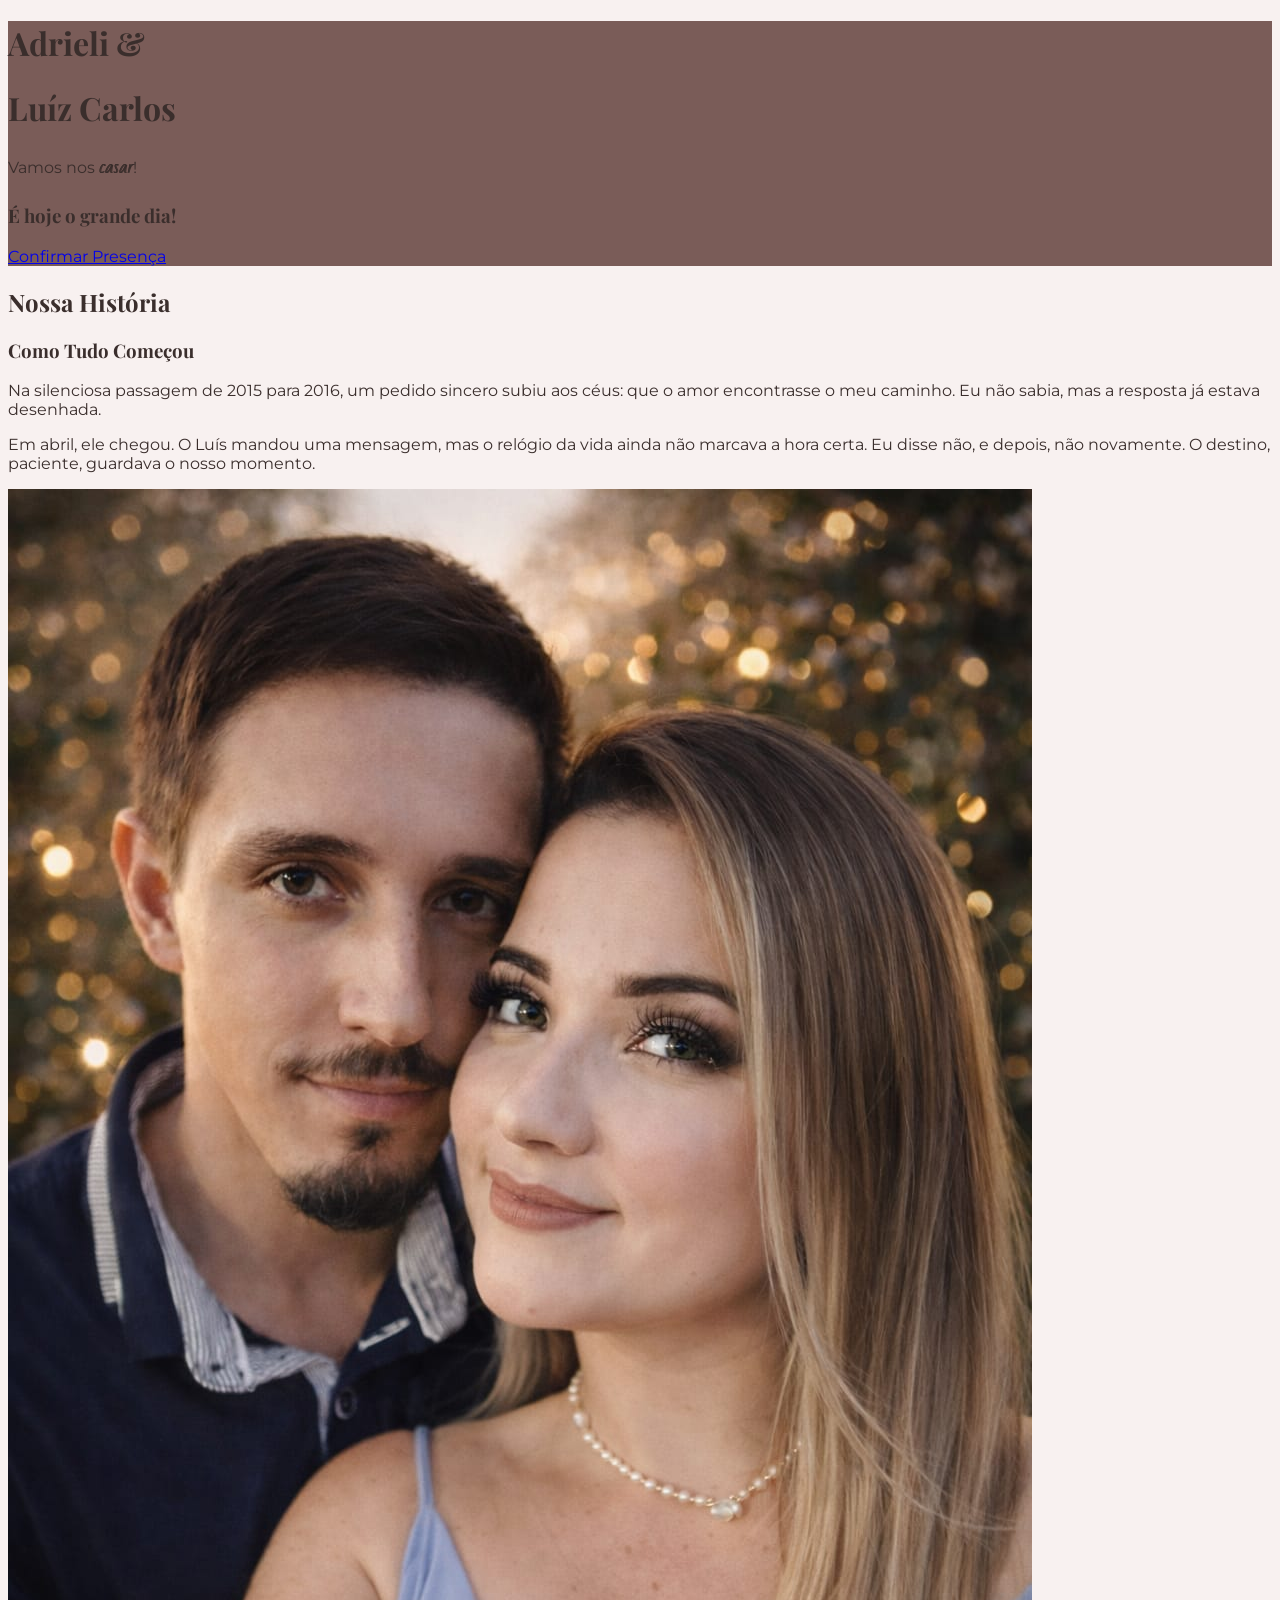
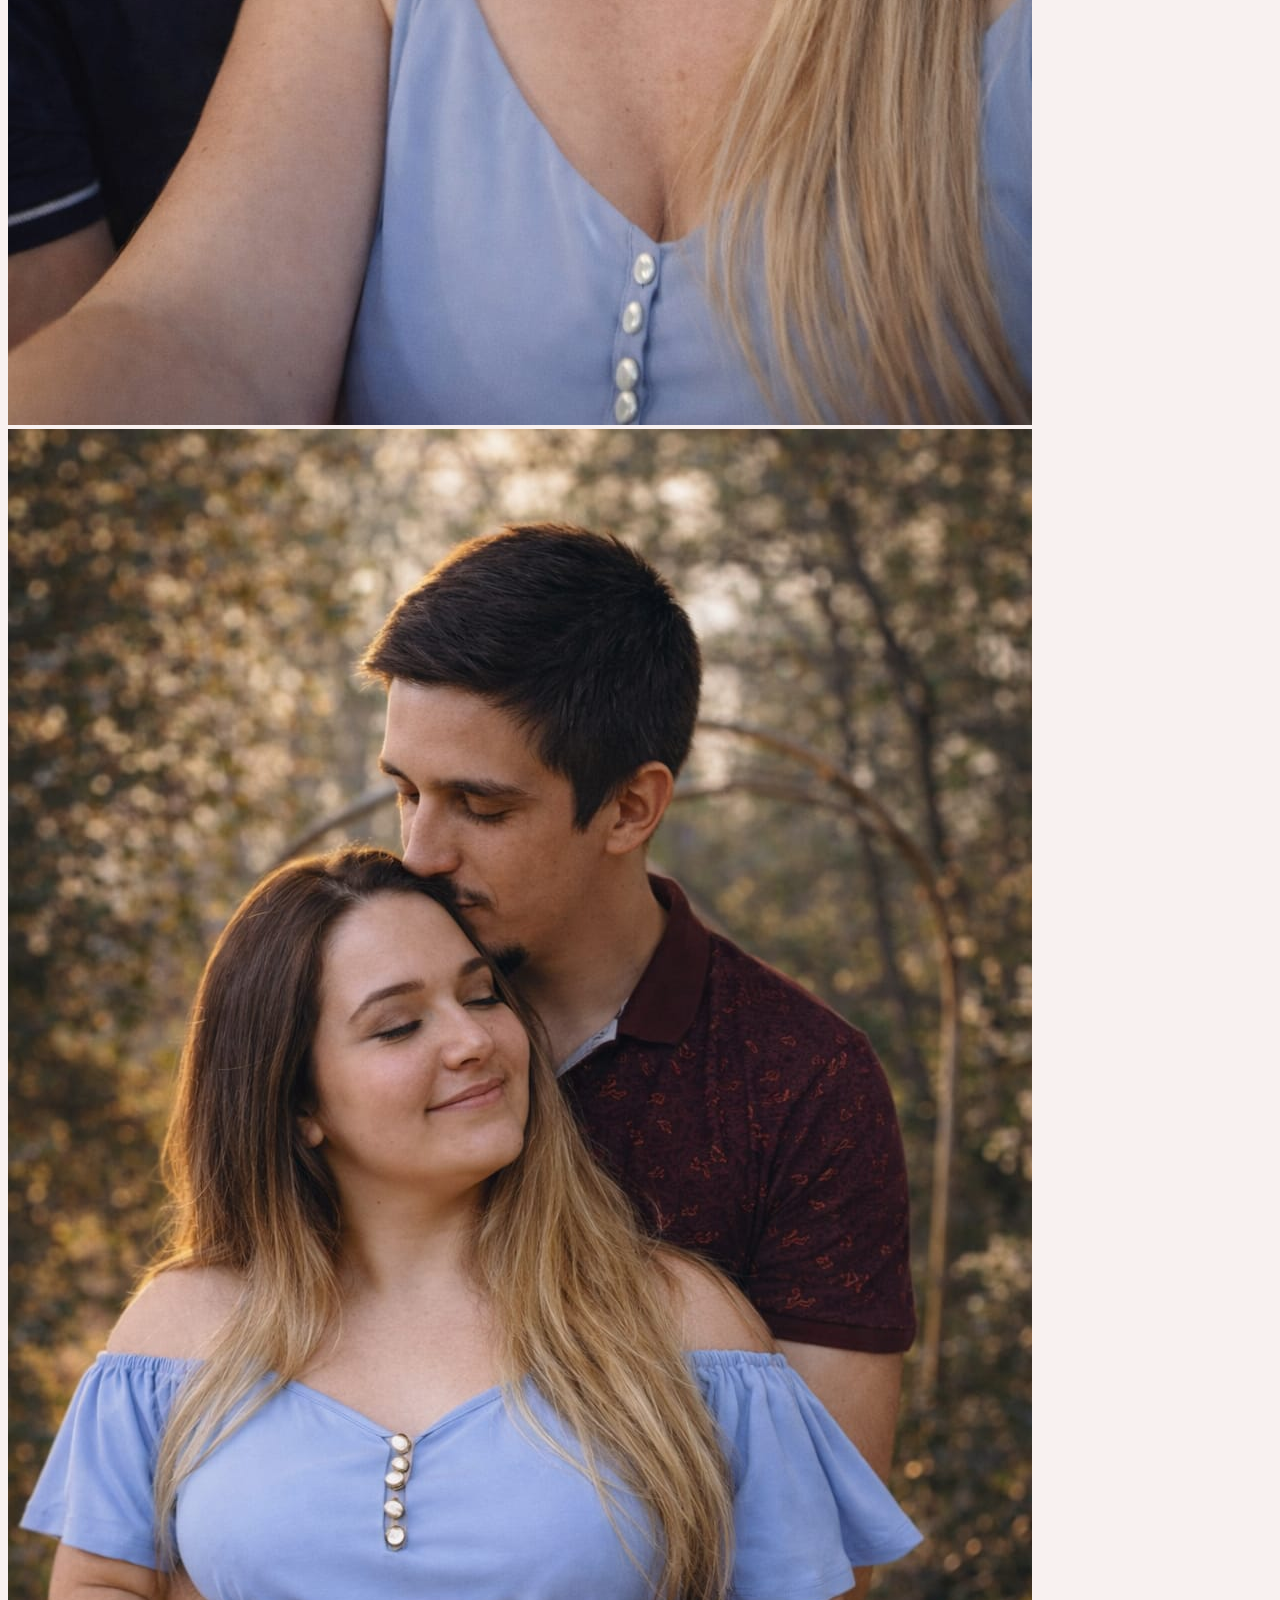
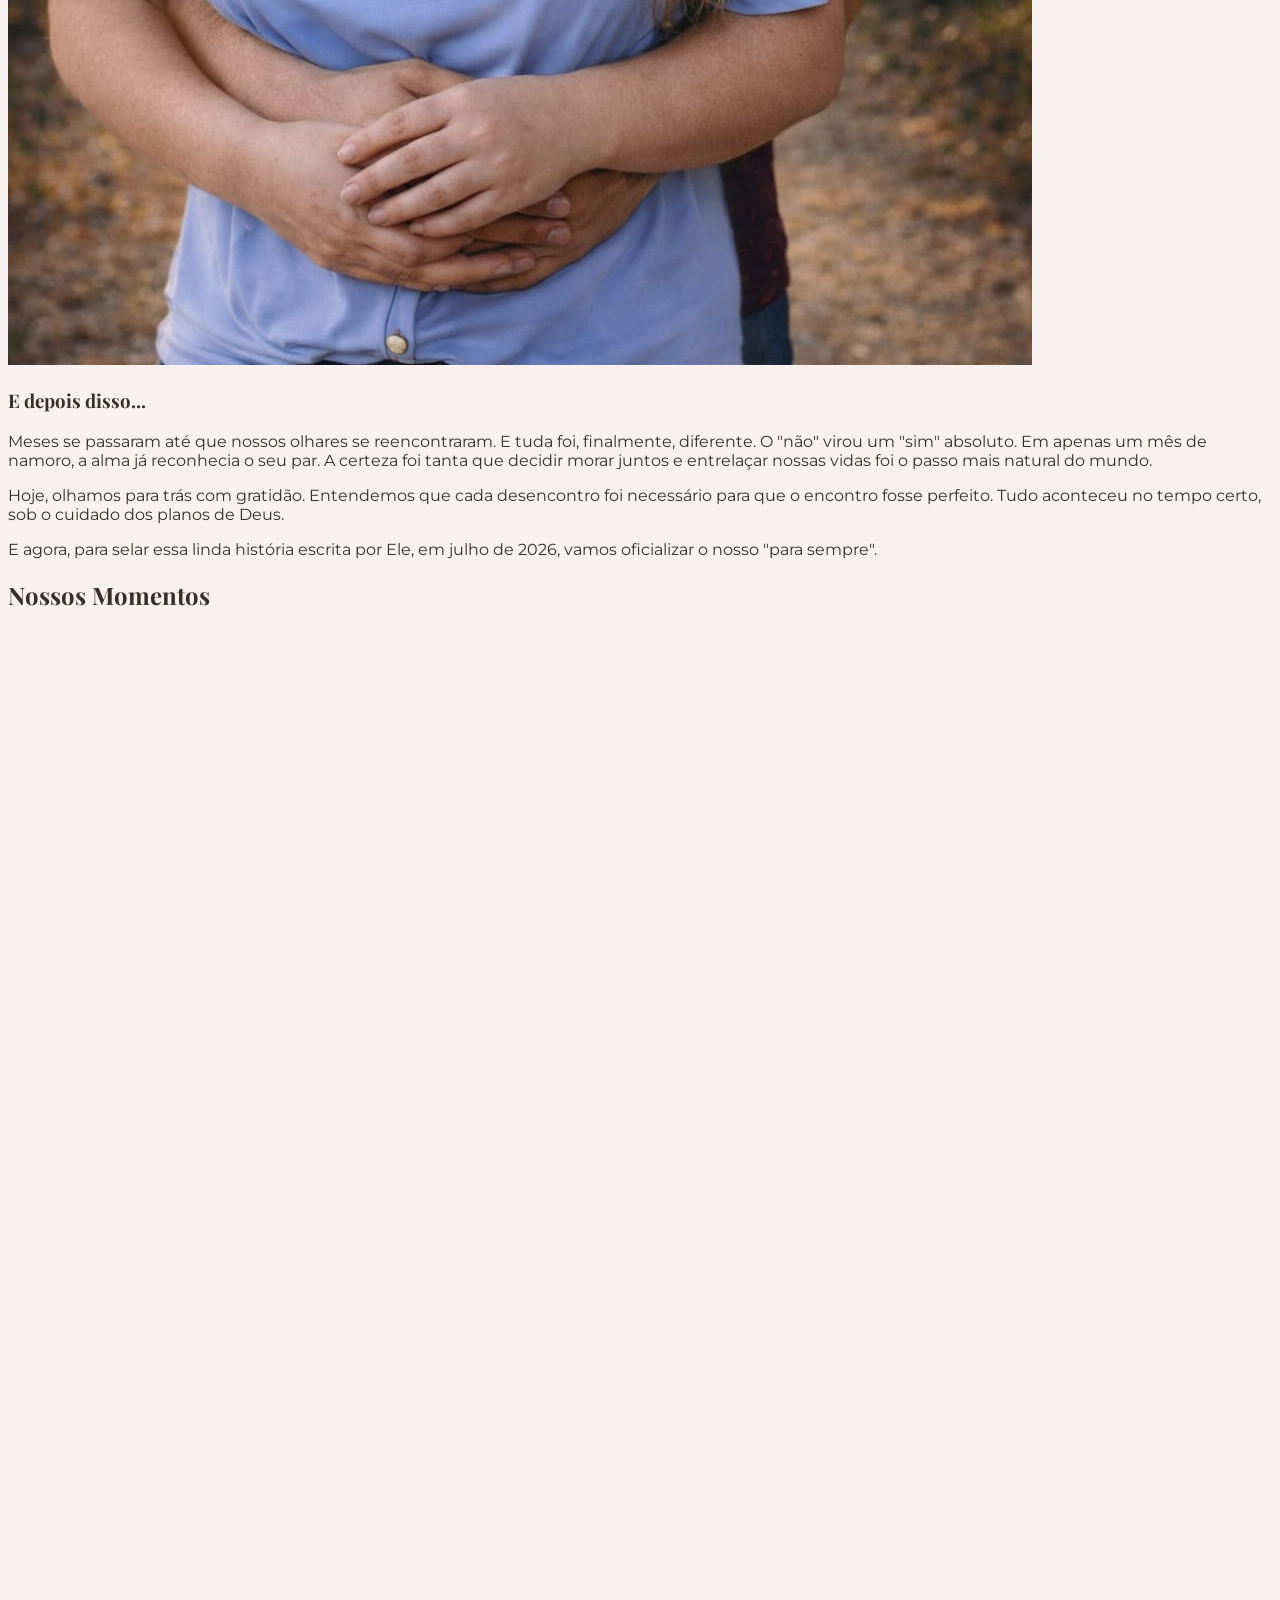
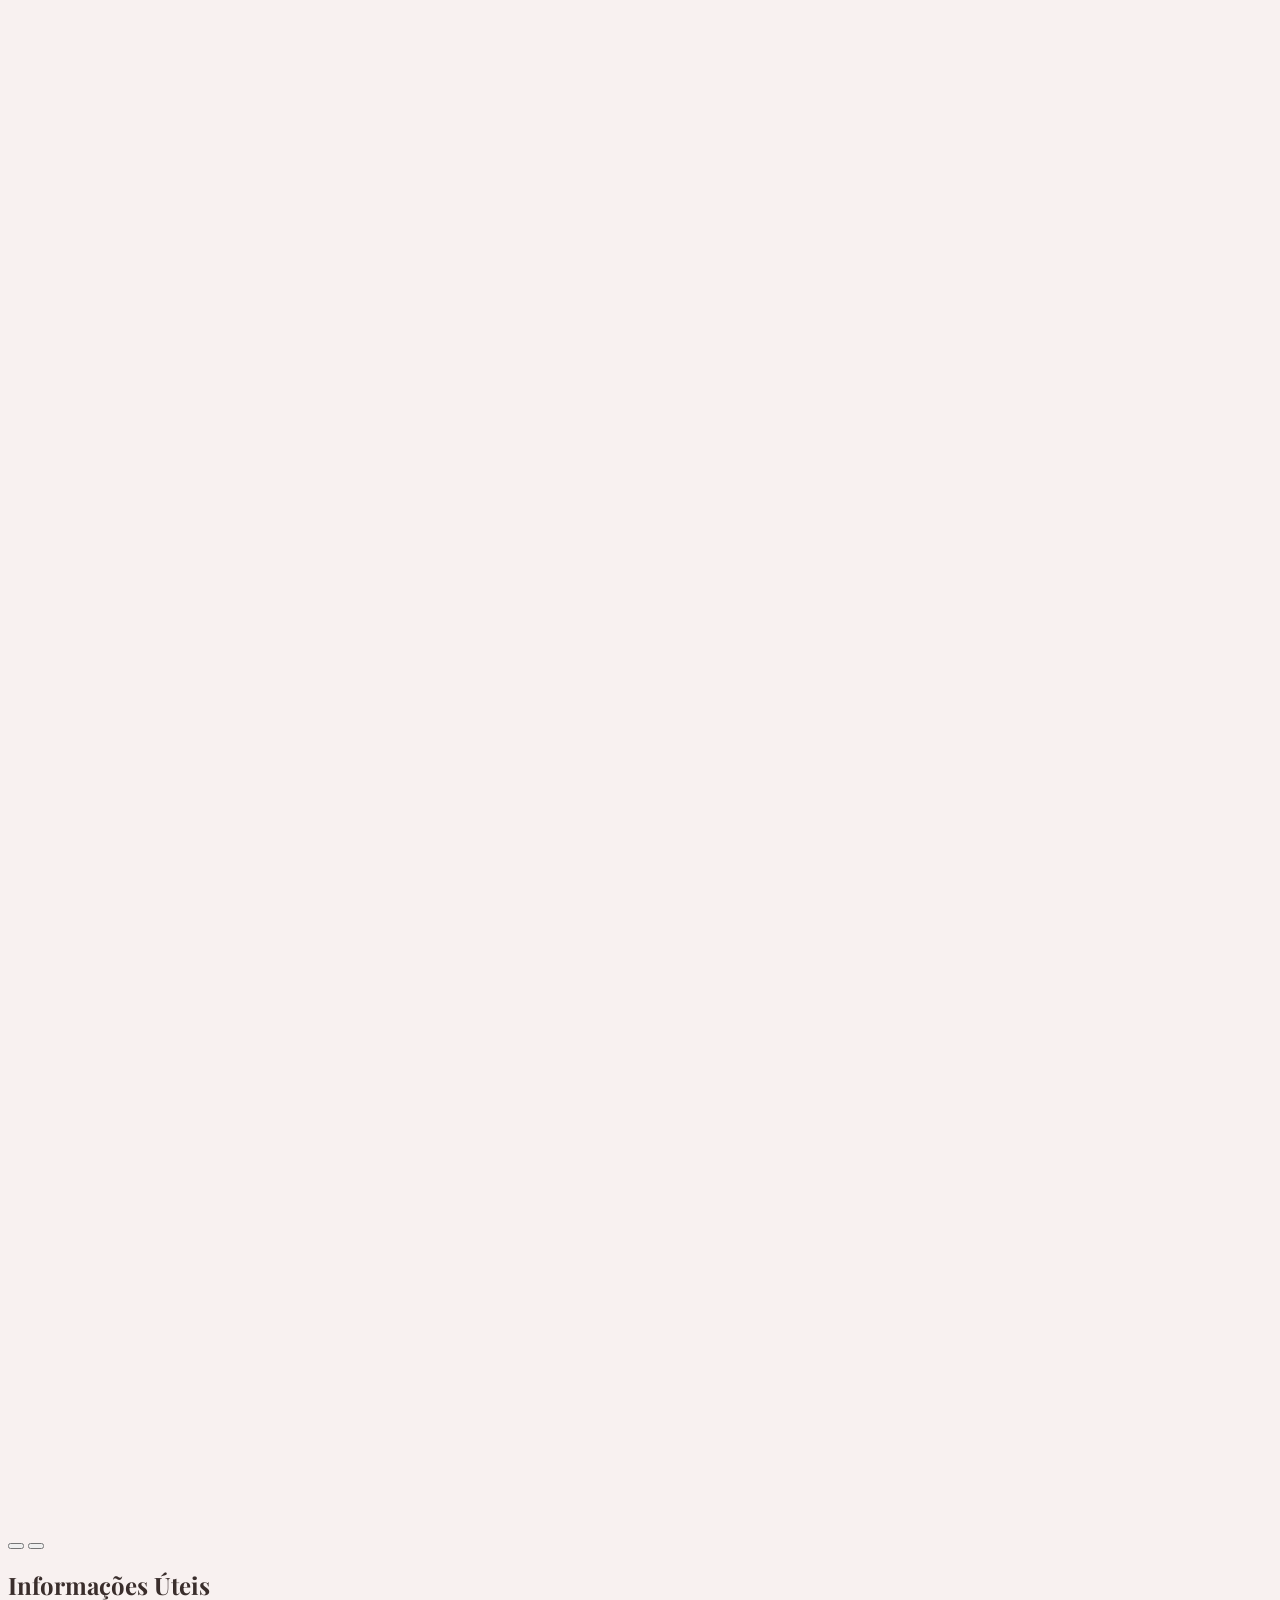
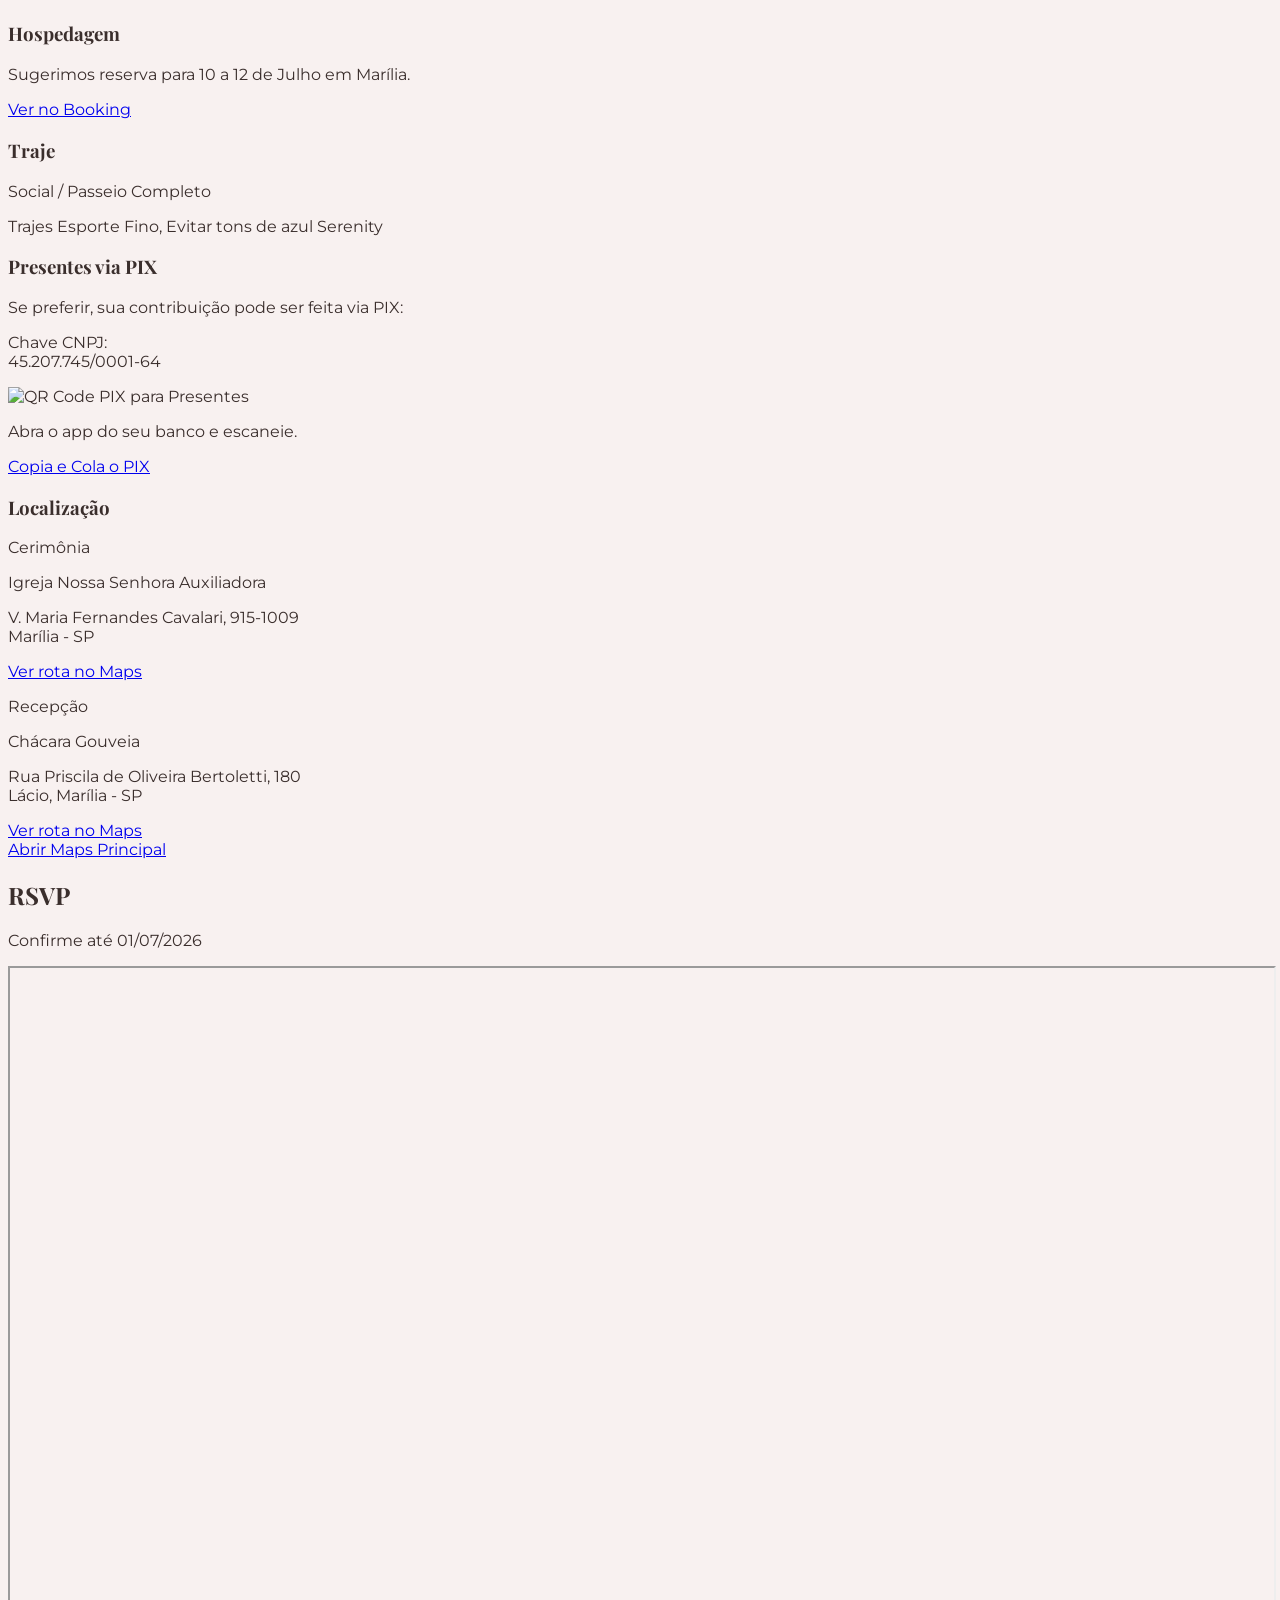
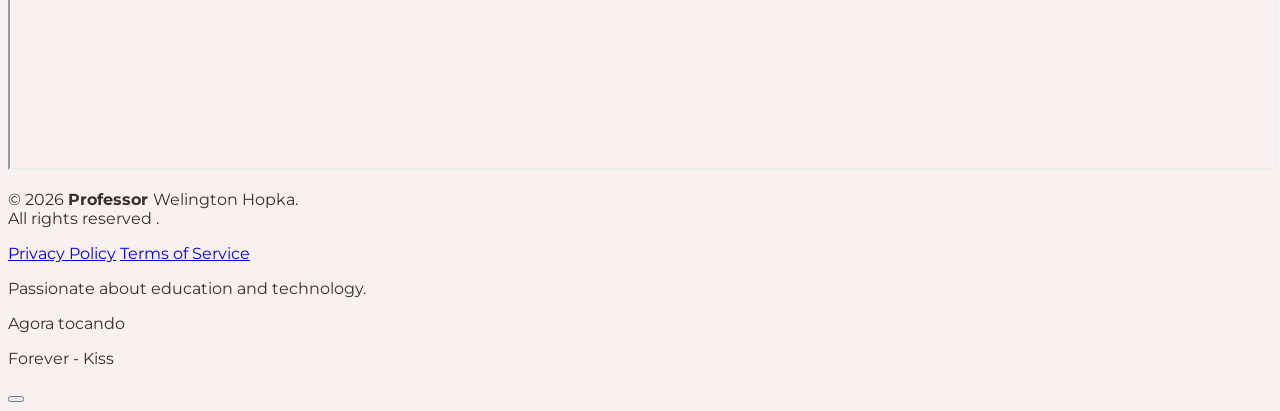
==== index.html @ a35778a1 "Upload completo: Adicionando estrutura de pastas, imagens e index" ====
<!DOCTYPE html>
<html lang="pt-BR" class="scroll-smooth">
<head>
    <meta charset="UTF-8">
    <meta name="viewport" content="width=device-width, initial-scale=1.0">
    <title>Adrieli & Luiz Carlos - Nosso Casamento</title>
    
    <script src="https://cdn.tailwindcss.com"></script>
    <script src="https://cdn.jsdelivr.net/npm/feather-icons/dist/feather.min.js"></script>
    <script src="https://cdnjs.cloudflare.com/ajax/libs/three.js/r134/three.min.js"></script>
    <script src="https://cdn.jsdelivr.net/npm/vanta@latest/dist/vanta.globe.min.js"></script>
    
    <link href="https://fonts.googleapis.com/css2?family=Montserrat:wght@300;400;700&family=Playfair+Display:ital,wght@0,400;0,700;1,400&display=swap" rel="stylesheet">
    <link rel="preconnect" href="https://fonts.googleapis.com">
    <link rel="preconnect" href="https://fonts.gstatic.com" crossorigin>
    <link href="https://fonts.googleapis.com/css2?family=Bad+Script&display=swap" rel="stylesheet">
    <link rel="stylesheet" href="css/noivas.css">
</head>
<body class="relative overflow-x-hidden w-full absolute inset-0 bg-gradient-to-t from-[var(--primary)] via-[var(--primary)]/70 to-transparent z-10">
    <div id="vanta-bg" class="fixed inset-0 -z-10 opacity-30"></div>
    
      <header class="text-white py-10 md:py-20 px-4 text-center relative overflow-hidden h-[500px] md:h-[600px] flex items-center justify-center">
        <div id="hero-carousel" class="absolute inset-0 z-0">
            <div class="carousel-bg-item active absolute inset-0 transition-opacity duration-1000 opacity-0 bg-cover bg-top" style="background-image: url('img/1.png');"></div>
            <div class="carousel-bg-item absolute inset-0 transition-opacity duration-1000 opacity-0 bg-cover bg-top" style="background-image: url('img/2.png');"></div>
            <div class="carousel-bg-item absolute inset-0 transition-opacity duration-1000 opacity-0 bg-cover bg-top" style="background-image: url('img/3.png');"></div>
            <div class="carousel-bg-item absolute inset-0 transition-opacity duration-1000 opacity-0 bg-cover bg-top" style="background-image: url('img/4.png');"></div>
        </div>
        <div class=></div>
        
        <div class="max-w-4xl mx-auto relative z-20 px-4">
            <h1 class="text-5xl md:text-8xl font-wedding mb-4">Adrieli &</h1>
             <h1 class="text-5xl md:text-8xl font-wedding mb-4"> Luíz Carlos</h1>
            <p class="text-lg md:text-2xl mb-8">Vamos nos <span class="casar-bold">casar</span>!</p>

            <div id="countdown-container" class="flex justify-center gap-2 md:gap-8 mb-12 scale-90 md:scale-100">
                <div class="text-center bg-white/20 p-3 md:p-4 rounded-lg w-16 md:w-24"><div class="text-2xl md:text-4xl font-bold countdown-number" id="days">00</div><div class="text-[10px] md:text-xs uppercase">Dias</div></div>
                <div class="text-center bg-white/20 p-3 md:p-4 rounded-lg w-16 md:w-24"><div class="text-2xl md:text-4xl font-bold countdown-number" id="hours">00</div><div class="text-[10px] md:text-xs uppercase">Horas</div></div>
                <div class="text-center bg-white/20 p-3 md:p-4 rounded-lg w-16 md:w-24"><div class="text-2xl md:text-4xl font-bold countdown-number" id="minutes">00</div><div class="text-[10px] md:text-xs uppercase">Minutos</div></div>
                <div class="text-center bg-white/20 p-3 md:p-4 rounded-lg w-16 md:w-24"><div class="text-2xl md:text-4xl font-bold countdown-number" id="seconds">00</div><div class="text-[10px] md:text-xs uppercase">Segundos</div></div>
            </div>
            <a href="#rsvp" class="inline-block bg-white text-[var(--secondary)] px-6 md:px-8 py-3 rounded-full font-semibold hover:bg-gray-100 transition duration-300 transform hover:scale-105 text-sm md:text-base">Confirmar Presença</a>
        </div>
    </header>
       
        <section id="historia" class="mb-24 reveal">
            <div class="text-center mb-12"><h2 class="text-3xl md:text-5xl font-bold">Nossa História</h2><div class="w-24 h-1 bg-[var(--accent)] mx-auto mt-4"></div></div>
            
            <div class="grid grid-cols-1 md:grid-cols-2 gap-8 md:gap-12 items-center">
                <div class="order-2 md:order-1">
                    <h3 class="text-2xl font-semibold mb-4 text-[var(--secondary)]">Como Tudo Começou</h3>
                    <p class="mb-4 text-gray-600 leading-relaxed text-sm md:text-base">Na silenciosa passagem de 2015 para 2016, um pedido sincero subiu aos céus: que o amor encontrasse o meu caminho. Eu não sabia, mas a resposta já estava desenhada.</p>
                    <p class="mb-4 text-gray-600 leading-relaxed text-sm md:text-base">Em abril, ele chegou. O Luís mandou uma mensagem, mas o relógio da vida ainda não marcava a hora certa. Eu disse não, e depois, não novamente. O destino, paciente, guardava o nosso momento.</p>
                </div>
                <div class="order-1 md:order-2"><img src="img/6.jpeg" alt="Foto casal"  class="rounded-lg shadow-xl w-full h-[300px] md:h-auto 
                object-contain 
                bg-[#e2e4eb]"> </div>
            </div>

            <div class="grid grid-cols-1 md:grid-cols-2 gap-8 md:gap-12 items-center mt-12 md:mt-24">
               <div>
    <img src="img/7.jpeg" alt="Foto parque" 
         class="rounded-lg shadow-xl w-full h-[300px] md:h-auto 
                object-contain 
                bg-[#e2e4eb]"> 
</div>
                <div>
                    <h3 class="text-2xl font-semibold mb-4 text-[var(--secondary)]">E depois disso...</h3>
                    <p class="mb-4 text-gray-600 leading-relaxed text-sm md:text-base">Meses se passaram até que nossos olhares se reencontraram. E tuda foi, finalmente, diferente. O "não" virou um "sim" absoluto. Em apenas um mês de namoro, a alma já reconhecia o seu par. A certeza foi tanta que decidir morar juntos e entrelaçar nossas vidas foi o passo mais natural do mundo.</p>
                    <p class="mb-4 text-gray-600 leading-relaxed text-sm md:text-base">Hoje, olhamos para trás com gratidão. Entendemos que cada desencontro foi necessário para que o encontro fosse perfeito. Tudo aconteceu no tempo certo, sob o cuidado dos planos de Deus.</p>
                    <p class="mb-4 text-gray-600 leading-relaxed text-sm md:text-base">E agora, para selar essa linda história escrita por Ele, em julho de 2026, vamos oficializar o nosso "para sempre".</p>
                </div>
            </div>
        </section>

        <!-- FOTOS RESPONSIVAS -->
        <section id="fotos" class="mb-24 reveal">
            <div class="text-center mb-12"><h2 class="text-3xl md:text-5xl font-bold">Nossos Momentos</h2><div class="w-24 h-1 bg-[var(--accent)] mx-auto mt-4"></div></div>
            <div class="relative max-w-4xl mx-auto">
                <div class="carousel-container overflow-hidden relative rounded-lg shadow-xl h-[350px] md:h-[500px]">
                    <div class="main-carousel-slide flex h-full transition-transform duration-500 ease-in-out">
                        <div class="carousel-item w-full flex-shrink-0 bg-contain object-[50%_15%] bg-no-repeat" style="background-image: url('img/1.png')"></div>
                        <div class="carousel-item w-full flex-shrink-0 bg-contain object-[50%_15%] bg-no-repeat" style="background-image: url('img/2.png')"></div>
                        <div class="carousel-item w-full flex-shrink-0 bg-contain object-[50%_15%] bg-no-repeat" style="background-image: url('img/3.png')"></div>
                        <div class="carousel-item w-full flex-shrink-0 bg-contain object-[50%_15%] bg-no-repeat" style="background-image: url('img/4.png')"></div>
                        <div class="carousel-item w-full flex-shrink-0 bg-contain object-[50%_15%] bg-no-repeat" style="background-image: url('img/5.png')"></div>
                        
                    </div>
                </div>
                <button class="main-carousel-btn prev absolute left-2 top-1/2 -translate-y-1/2 bg-white/80 p-2 rounded-full shadow-md hover:bg-white transition" aria-label="Foto anterior" title="Foto anterior"><i data-feather="chevron-left"></i></button>
                <button class="main-carousel-btn next absolute right-2 top-1/2 -translate-y-1/2 bg-white/80 p-2 rounded-full shadow-md hover:bg-white transition" aria-label="Próxima foto" title="Próxima foto"><i data-feather="chevron-right"></i></button>
            </div>
        </section>

        <!-- INFORMAÇÕES ÚTEIS RESPONSIVAS -->
  <section id="informacoes" class="mb-24 reveal px-4">
    <div class="text-center mb-12">
        <h2 class="text-3xl md:text-5xl font-bold">Informações Úteis</h2>
        <div class="w-24 h-1 bg-[var(--accent)] mx-auto mt-4"></div>
    </div>
    
    <div class="grid grid-cols-1 md:grid-cols-4 gap-8 max-w-7xl mx-auto">
        
        <div class="bg-white p-6 md:p-8 rounded-lg shadow-xl border-t-4 border-[var(--primary)] text-center">
            <i data-feather="home" class="w-10 h-10 text-[var(--secondary)] mx-auto mb-4"></i>
            <h3 class="text-xl font-bold mb-4">Hospedagem</h3>
            <p class="text-gray-600 mb-6 text-sm">Sugerimos reserva para 10 a 12 de Julho em Marília.</p>
            <a href="https://www.booking.com/searchresults.pt-br.html?ss=Mar%C3%ADlia&checkin=2026-07-10&checkout=2026-07-12" target="_blank" rel="noopener noreferrer" class="block bg-[#003580] text-white py-3 rounded-lg font-semibold hover:bg-blue-900 transition text-sm">Ver no Booking</a>
        </div>

        <div class="bg-white p-6 md:p-8 rounded-lg shadow-xl border-t-4 border-[var(--primary)] text-center">
            <i data-feather="scissors" class="w-10 h-10 text-[var(--secondary)] mx-auto mb-4"></i>
            <h3 class="text-xl font-bold mb-4">Traje</h3>
            <p class="text-[var(--secondary)] font-semibold italic mb-2">Social / Passeio Completo</p>
            <p class="text-gray-600 text-sm">Trajes Esporte Fino, Evitar tons de azul Serenity</p>
        </div>

        <div class="bg-white p-6 md:p-8 rounded-lg shadow-xl border-t-4 border-[var(--primary)] text-center flex flex-col justify-between">
            <div class="mb-4">
                <i data-feather="gift" class="w-10 h-10 text-[var(--secondary)] mx-auto mb-4"></i>
                <h3 class="text-xl font-bold mb-4">Presentes via PIX</h3>
                <p class="text-gray-600 text-sm mb-4">Se preferir, sua contribuição pode ser feita via PIX:</p>
                <p class="text-gray-600 text-sm mb-4">Chave CNPJ:<br>
                    <span class="font-semibold text-gray-800 text-xs md:text-sm">45.207.745/0001-64</span>
                </p>
            </div>
            <div class="mb-6 flex flex-col items-center">
                <img src="img/qrcode-pix.png" alt="QR Code PIX para Presentes" class="w-32 h-32 md:w-36 md:h-36 mx-auto mb-2 border p-1 rounded-lg">
                <p class="text-xs text-gray-500 italic">Abra o app do seu banco e escaneie.</p>
            </div>
            <a href="pix://pay?cn=45.207.745%2F0001-64" target="_blank" rel="noopener noreferrer" class="block bg-[#32b8ac] text-white py-3 rounded-lg font-semibold hover:bg-[#2a9a8f] transition text-sm">Copia e Cola o PIX</a>
        </div>

        <div class="bg-white p-6 md:p-8 rounded-lg shadow-xl border-t-4 border-[var(--primary)] text-center flex flex-col justify-between">
            <div>
                <i data-feather="map-pin" class="w-10 h-10 text-[var(--secondary)] mx-auto mb-4"></i>
                <h3 class="text-xl font-bold mb-4">Localização</h3>
                
                <div class="mb-6">
                    <p class="text-[var(--secondary)] font-semibold text-sm mb-1">Cerimônia</p>
                    <p class="text-gray-800 font-medium text-sm">Igreja Nossa Senhora Auxiliadora</p>
                    <p class="text-gray-600 text-xs md:text-sm leading-relaxed mb-2">
                        V. Maria Fernandes Cavalari, 915-1009<br>
                        Marília - SP
                    </p>
                    <a href="https://maps.app.goo.gl/uXy2C4mN59kK1R1k8" target="_blank" rel="noopener noreferrer" class="inline-flex items-center text-xs font-medium text-[var(--accent)] hover:text-blue-800 transition">
                        <i data-feather="map" class="w-4 h-4 mr-1"></i>
                        Ver rota no Maps
                    </a>
                </div>

                <div class="w-16 h-px bg-gray-200 mx-auto mb-6"></div>

                <div class="mb-6">
                    <p class="text-[var(--secondary)] font-semibold text-sm mb-1">Recepção</p>
                    <p class="text-gray-800 font-medium text-sm">Chácara Gouveia</p>
                    <p class="text-gray-600 text-xs md:text-sm leading-relaxed mb-2">
                        Rua Priscila de Oliveira Bertoletti, 180<br>
                        Lácio, Marília - SP
                    </p>
                    <a href="https://maps.app.goo.gl/Fk9pY7vYnL2o5jV4A" target="_blank" rel="noopener noreferrer" class="inline-flex items-center text-xs font-medium text-[var(--accent)] hover:text-blue-800 transition">
                        <i data-feather="map" class="w-4 h-4 mr-1"></i>
                        Ver rota no Maps
                    </a>
                </div>
            </div>
            
            <a href="https://maps.google.com/?q=-22.213904,-49.919787" target="_blank" rel="noopener noreferrer" class="block bg-gray-100 text-gray-700 py-3 rounded-lg font-semibold hover:bg-gray-200 transition text-sm mt-4">
                Abrir Maps Principal
            </a>
        </div>
        
    </div>
</section>

        <!-- RSVP RESPONSIVO (IFRAME) -->
        <section id="rsvp" class="mb-16 md:mb-24">
            <div class="text-center mb-8"><h2 class="text-3xl md:text-5xl font-bold">RSVP</h2><p class="text-gray-600 mt-2">Confirme até 01/07/2026</p></div>
            <div class="bg-white rounded-lg shadow-xl max-w-4xl mx-auto overflow-hidden">
                <iframe src="https://docs.google.com/forms/d/e/1FAIpQLSfh4mZ_9XM9s1o4oSkPrDZEp5FV5-0ab7u7GnxhTMmSkWe_qg/viewform?embedded=true" width="100%" height="800" title="Formulário de confirmação de presença" class="w-full border-0">Carregando…</iframe>
            </div>
        </section>
        
    </main>

    <!-- FOOTER -->
   <footer class="bg-[var(--dark)] text-white py-10">
        <div class="container mx-auto px-6">
            <div class="flex flex-col md:flex-row items-center justify-between">
                <div class="text-center md:text-left mb-6 md:mb-0">
                    <p class="mb-4 text-gray-300">© 2026 <strong>Professor </strong>Welington Hopka.<br>All rights reserved .</p>
                    <div class="flex justify-center md:justify-start space-x-6 text-sm text-gray-400">
                        <a href="#" class="hover:text-[var(--primary)] transition-colors">Privacy Policy</a>
                        <a href="#" class="hover:text-[var(--primary)] transition-colors">Terms of Service</a>
                    </div>
                </div>
                <div class="flex flex-col items-center md:items-end">
                    <div class="flex space-x-5 mb-4">
                        <a href="https://www.facebook.com/profile.php?id=100077098840627" target="_blank" rel="noopener" class="text-gray-400 hover:text-[var(--primary)] transition-colors" aria-label="Facebook"><i data-feather="facebook"></i></a>
                        <a href="https://www.instagram.com/hop_sistemas/" target="_blank" rel="noopener" class="text-gray-400 hover:text-[var(--primary)] transition-colors" aria-label="Instagram"><i data-feather="instagram"></i></a>
                        <a href="https://github.com/Whellingthon" target="_blank" rel="noopener" class="text-gray-400 hover:text-[var(--primary)] transition-colors" aria-label="GitHub"><i data-feather="github"></i></a>
                        <a href="https://www.linkedin.com/in/welington-hopka/" target="_blank" rel="noopener" class="text-gray-400 hover:text-[var(--primary)] transition-colors" aria-label="LinkedIn"><i data-feather="linkedin"></i></a>
                        <a href="https://www.youtube.com/@estrategiaancestral" target="_blank" rel="noopener" class="text-gray-400 hover:text-[var(--primary)] transition-colors" aria-label="YouTube"><i data-feather="youtube"></i></a>
                        <a href="https://wa.me/5514997669155" target="_blank" rel="noopener" class="text-gray-400 hover:text-[var(--primary)] transition-colors" aria-label="WhatsApp"><i data-feather="phone"></i></a>
                    </div>
                    <p class="text-sm text-gray-500 italic">Passionate about education and technology.</p>
                </div>
            </div>
        </div>
    </footer>

<!-- Mini Player de Créditos (Glassmorphism) -->
<div id="music-player-info" class="fixed bottom-6 left-6 z-50 flex items-center bg-white/20 backdrop-blur-md border border-white/20 p-2 rounded-full shadow-lg transition-all duration-500 opacity-0 invisible translate-y-4 md:translate-y-0">
    <div class="bg-[var(--primary)] p-2 rounded-full animate-spin-slow">
        <i data-feather="music" class="w-4 h-4 text-white"></i>
    </div>
    <div class="px-3 pr-5">
        <p class="text-[10px] uppercase tracking-widest text-gray-500 font-bold">Agora tocando</p>
        <p class="text-xs font-semibold text-[var(--dark)]">Forever - Kiss</p>
    </div>
</div>
    <!-- Botão Voltar ao Topo -->
    <button id="backToTopBtn" aria-label="Voltar ao topo" 
            class="fixed bottom-6 right-4 md:bottom-8 md:right-8 bg-[var(--secondary)] text-white p-3 md:p-4 rounded-full shadow-2xl transition-all duration-300 z-50 opacity-0 invisible hover:scale-110 active:scale-95">
        <i data-feather="arrow-up" class="w-6 h-6"></i>
    </button>

    <!-- Áudio -->
    <audio id="siteMusic" preload="auto" playsinline loop>
        <source src="music/Kiss%20-%20Forever%20%28Official%20Video%29.mp3" type="audio/mpeg">
    </audio>

    <script src="js/noivas.js"></script>
</body>
</html>
---- css/noivas.css ----
@import url('https://fonts.googleapis.com/css2?family=Playfair+Display:wght@400;700&family=Montserrat:wght@300;400;600&display=swap');
.bad-script-regular {
  font-family: "Bad Script", cursive;
  font-weight: 400;
  font-style: normal;
}

:root {
    --primary: #91a8d0;
    --secondary: #7a5c58;
    --accent: #91a8d0;
    --light: #f8f1f0;
    --dark: #3a2e2c;
}
/* "Enganando" o navegador para criar um negrito artificial */
.casar-bold {
    font-family: "Bad Script", cursive;
    /* Criamos uma sombra curtinha da mesma cor do texto para ele parecer mais grosso */
    text-shadow: 0.5px 0 0 currentColor, -0.5px 0 0 currentColor;
    /* Opcional: Aumentar levemente o tamanho para dar mais peso */
    font-size: 1.1em; 
}
html {
    scroll-behavior: smooth !important;
}
body {
    font-family: 'Montserrat', sans-serif;
    color: var(--dark);
    background-color: var(--light);
}

h1, h2, h3 {
    font-family: 'Playfair Display', serif;
}

.hero-gradient {
    background: linear-gradient(135deg, rgba(230, 184, 195, 0.9), rgba(212, 165, 154, 0.9));
}

.gift-card {
    box-shadow: 0 4px 6px rgba(0, 0, 0, 0.05);
}

.countdown-number {
    font-family: 'Playfair Display', serif;
    text-shadow: 0 2px 4px rgba(0,0,0,0.1);
}

.countdown-label {
    font-family: 'Montserrat', sans-serif;
}
.carousel-item img {
    /* 1. Faz a imagem preencher a largura */
    width: 100%; 
    /* 2. Define uma altura fixa para o carrossel (ajuste conforme seu layout) */
    height: 500px; /* OU use vh: height: 60vh; (60% da altura da tela) */
    /* 3. A MÁGICA: object-fit */
    object-fit: cover; /* Mantém a proporção, corta o excesso (padrão que está dando erro) */
    /* OU */
    /* object-fit: contain; /* Mostra a imagem inteira, mas deixa barras laterais (fica feio) */
    
    /* 4. SE USAR 'COVER', AJUSTE A POSIÇÃO: */
    object-position: top center; /* Tenta focar no topo da imagem se o corte for inferior. */
    /* OU use porcentagem: */
    /* object-position: 50% 20%; /* 50% horizontal, 20% vertical (foca mais acima) */
}

.carousel-item {
    min-height: 500px;
    background-size: cover;
    background-position: center;
}
/* Garante que as imagens do carrossel fiquem invisíveis por padrão */
.carousel-bg-item {
    opacity: 0;
    transition: opacity 1.5s ease-in-out; /* Transição suave de 1.5 segundos */
    background-size: cover;
    /* Prioriza o topo, mas mantém o centro horizontal */
    background-position: center 15%; 
    /* Evita que a imagem "estoure" demais em telas muito largas */
    background-repeat: no-repeat;
}

/* Classe que o JavaScript adicionará para mostrar a imagem atual */
.carousel-bg-item.active {
    opacity: 0.4; /* Ajuste aqui a transparência (0.1 a 1.0) */
}

/* Ajuste a altura do header se necessário para cobrir bem as fotos */
header {
    position: relative;
    background-color: var(--secondary); /* Cor de fundo caso a imagem demore a carregar */
}
/* Configuração para Animação de Scroll */
.reveal {
    opacity: 0;
    transform: translateY(30px);
    transition: all 0.8s ease-out;
}

.reveal.active {
    opacity: 1;
    transform: translateY(0);
}

/* Animação lenta para o ícone do player */
.animate-spin-slow {
    animation: spin 8s linear infinite;
}

@keyframes spin {
    from { transform: rotate(0deg); }
    to { transform: rotate(360deg); }
}
/* O contêiner principal precisa ser relative para "segurar" as flores absolutas dentro dele */
.secao-conteudo-central {
    position: relative;
    overflow: hidden; /* Importante: evita que as imagens criem barra de rolagem se vazarem da tela */
    padding: 80px 20px; /* Dá espaço para o conteúdo não ficar coberto pelas flores */
    background-color: #f9f9fa; /* Cor de fundo da seção (opcional) */
    min-height: 600px; /* Apenas para garantir que a seção tenha altura */
}

/* Estilo base compartilhado pelas duas flores */
.flor-decorativa {
    position: absolute;
    z-index: 1; /* Coloca as flores no fundo. Se quiser que fiquem por cima de algo, aumente o valor */
    max-width: 300px; /* Tamanho das flores. Ajuste conforme necessário */
    pointer-events: none; /* Garante que as imagens não atrapalhem o clique do usuário em links ou botões */
}

/* Posicionamento específico: Superior Esquerda */
.flor-top-left {
    top: 0;
    left: 0;
}

/* Posicionamento específico: Inferior Direita */
.flor-bottom-right {
    bottom: 0;
    right: 0;
}

/* Responsividade: Diminui as flores em telas de celular */
@media (max-width: 768px) {
    .flor-decorativa {
        max-width: 150px; 
    }
    
    .secao-conteudo-central {
        padding: 40px 15px;
    }
}
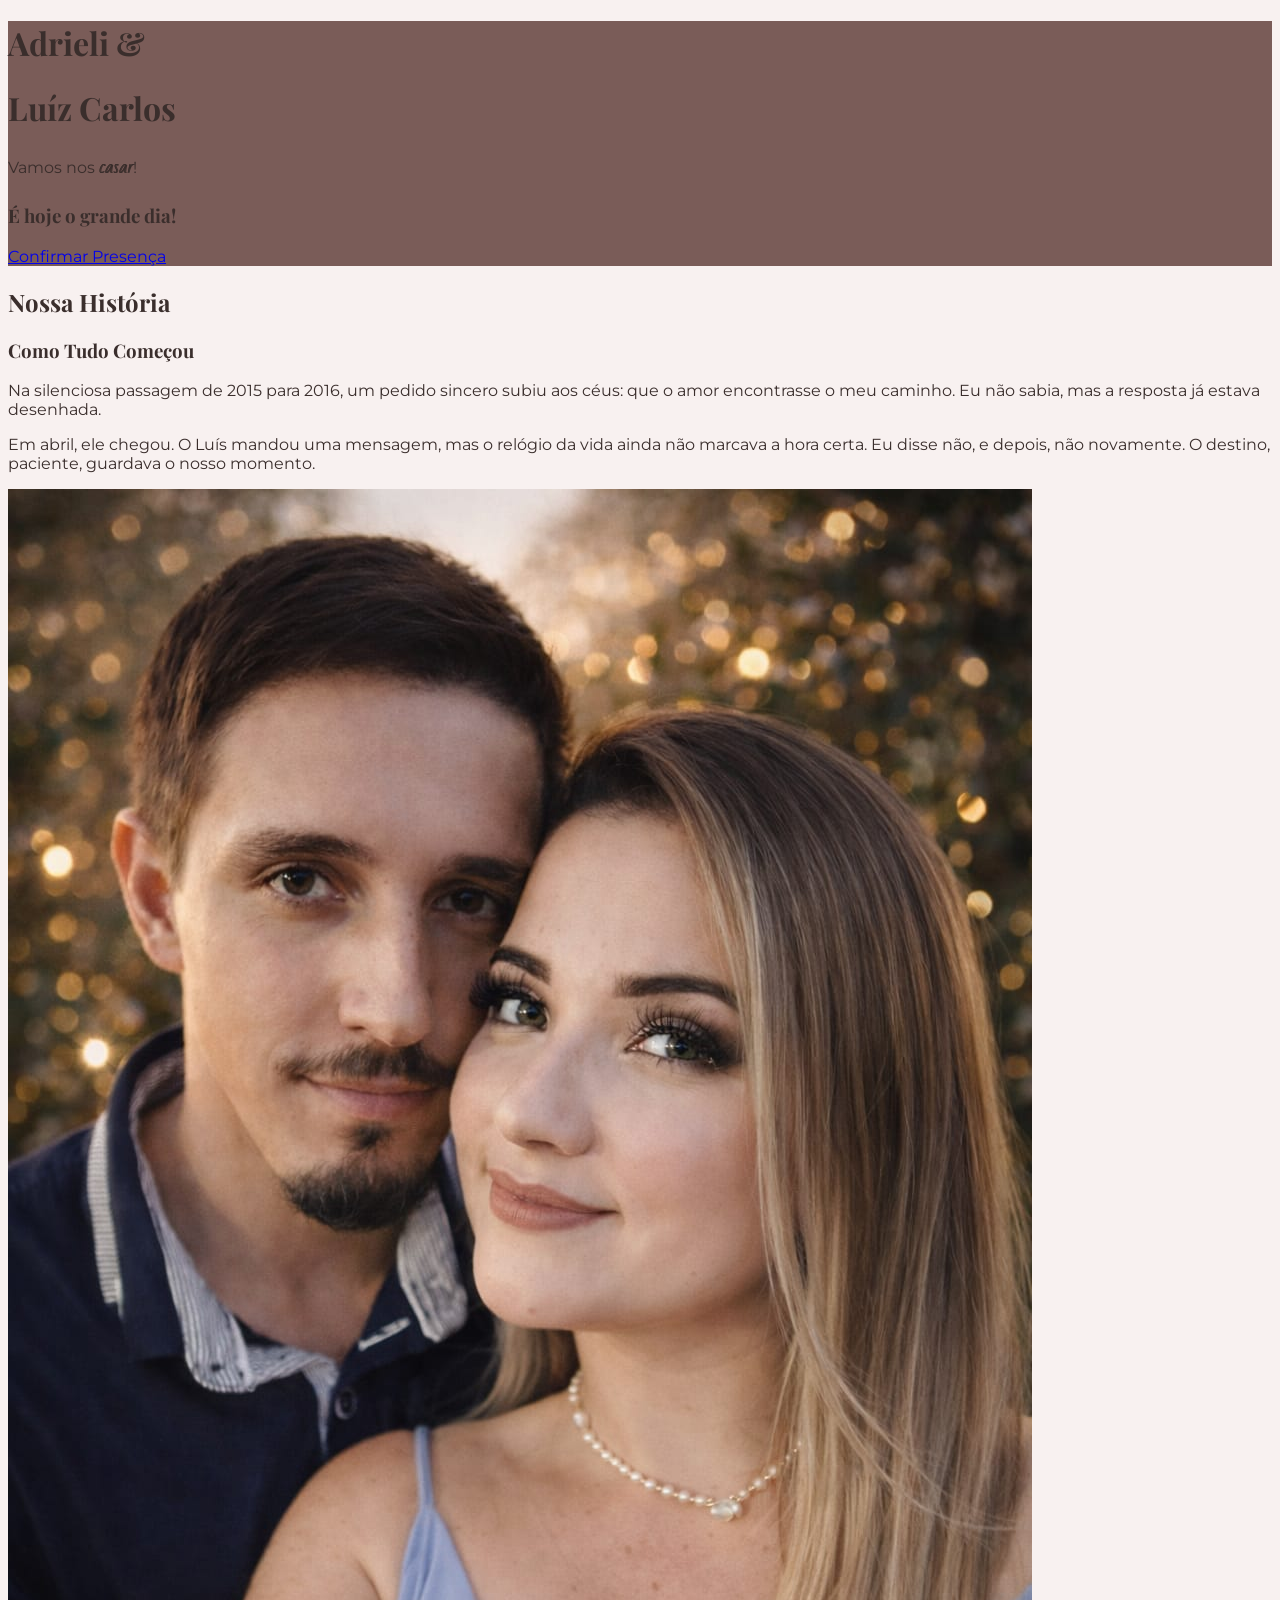
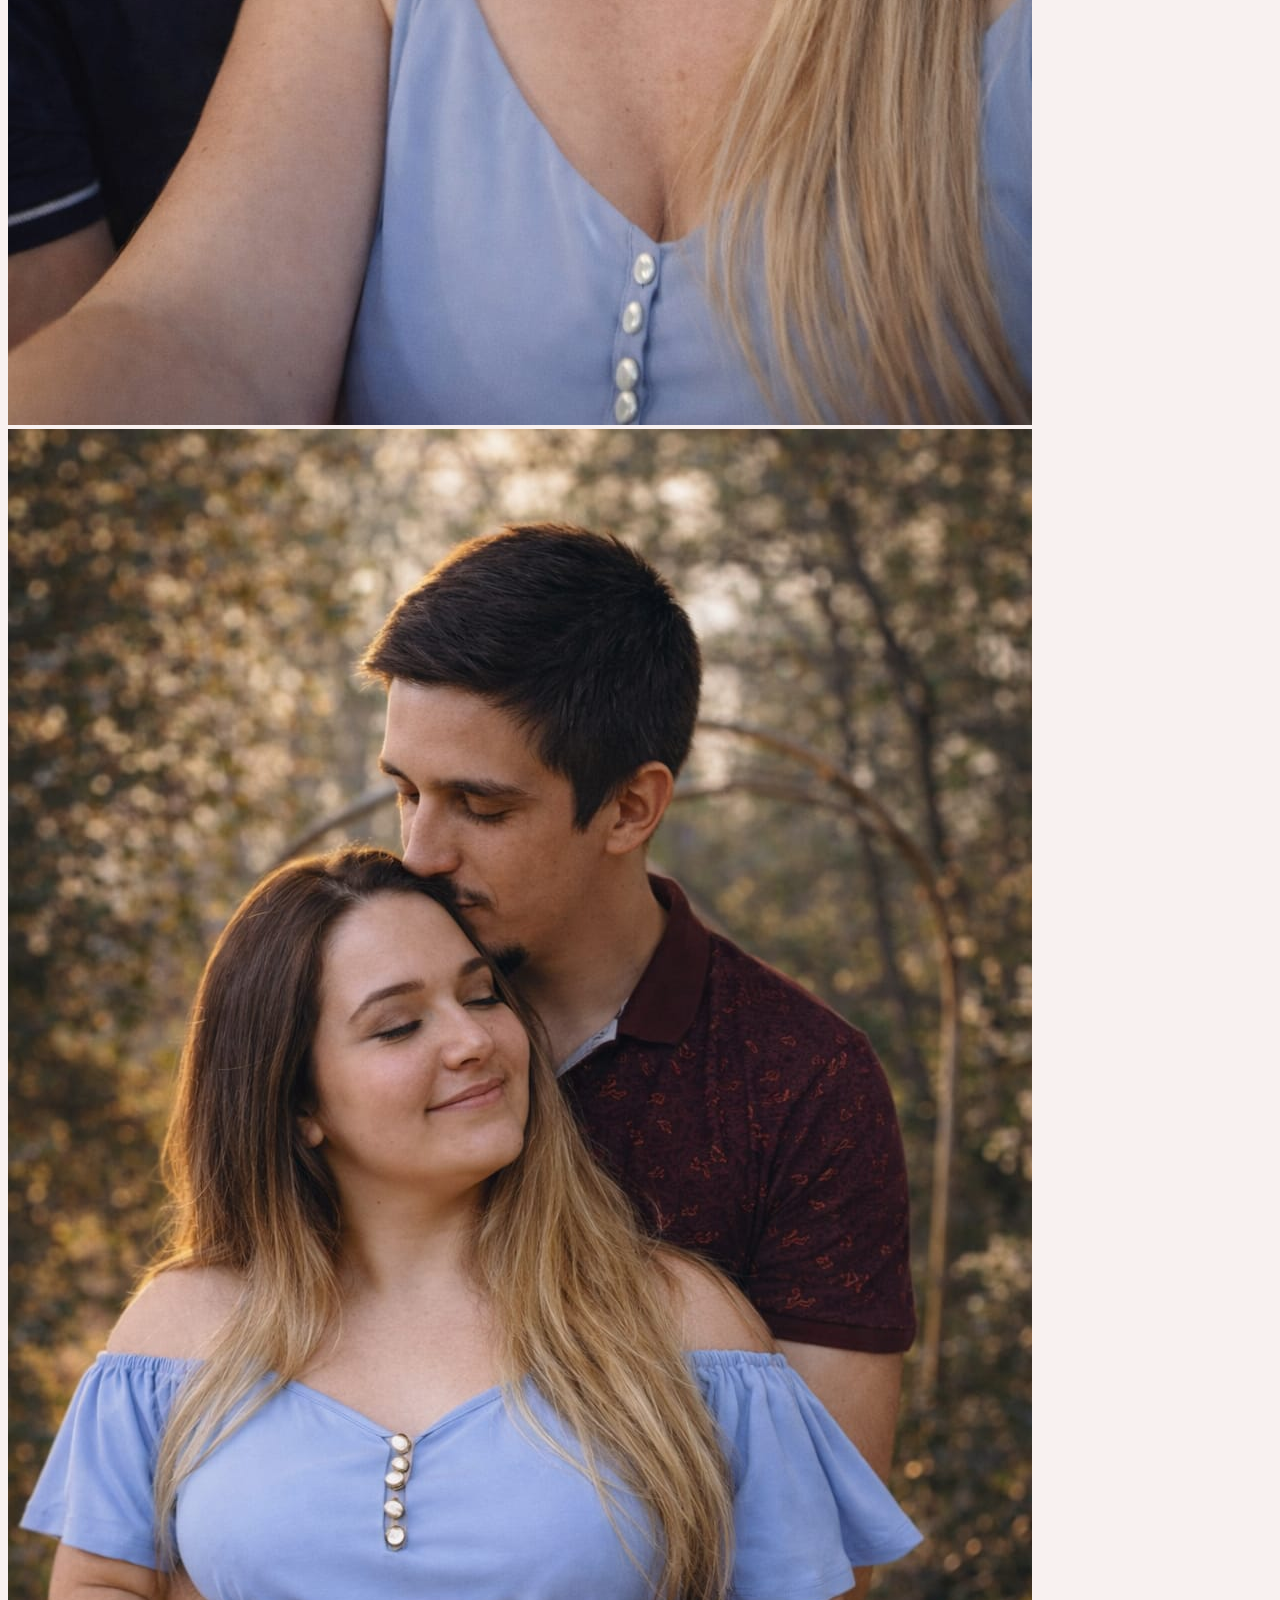
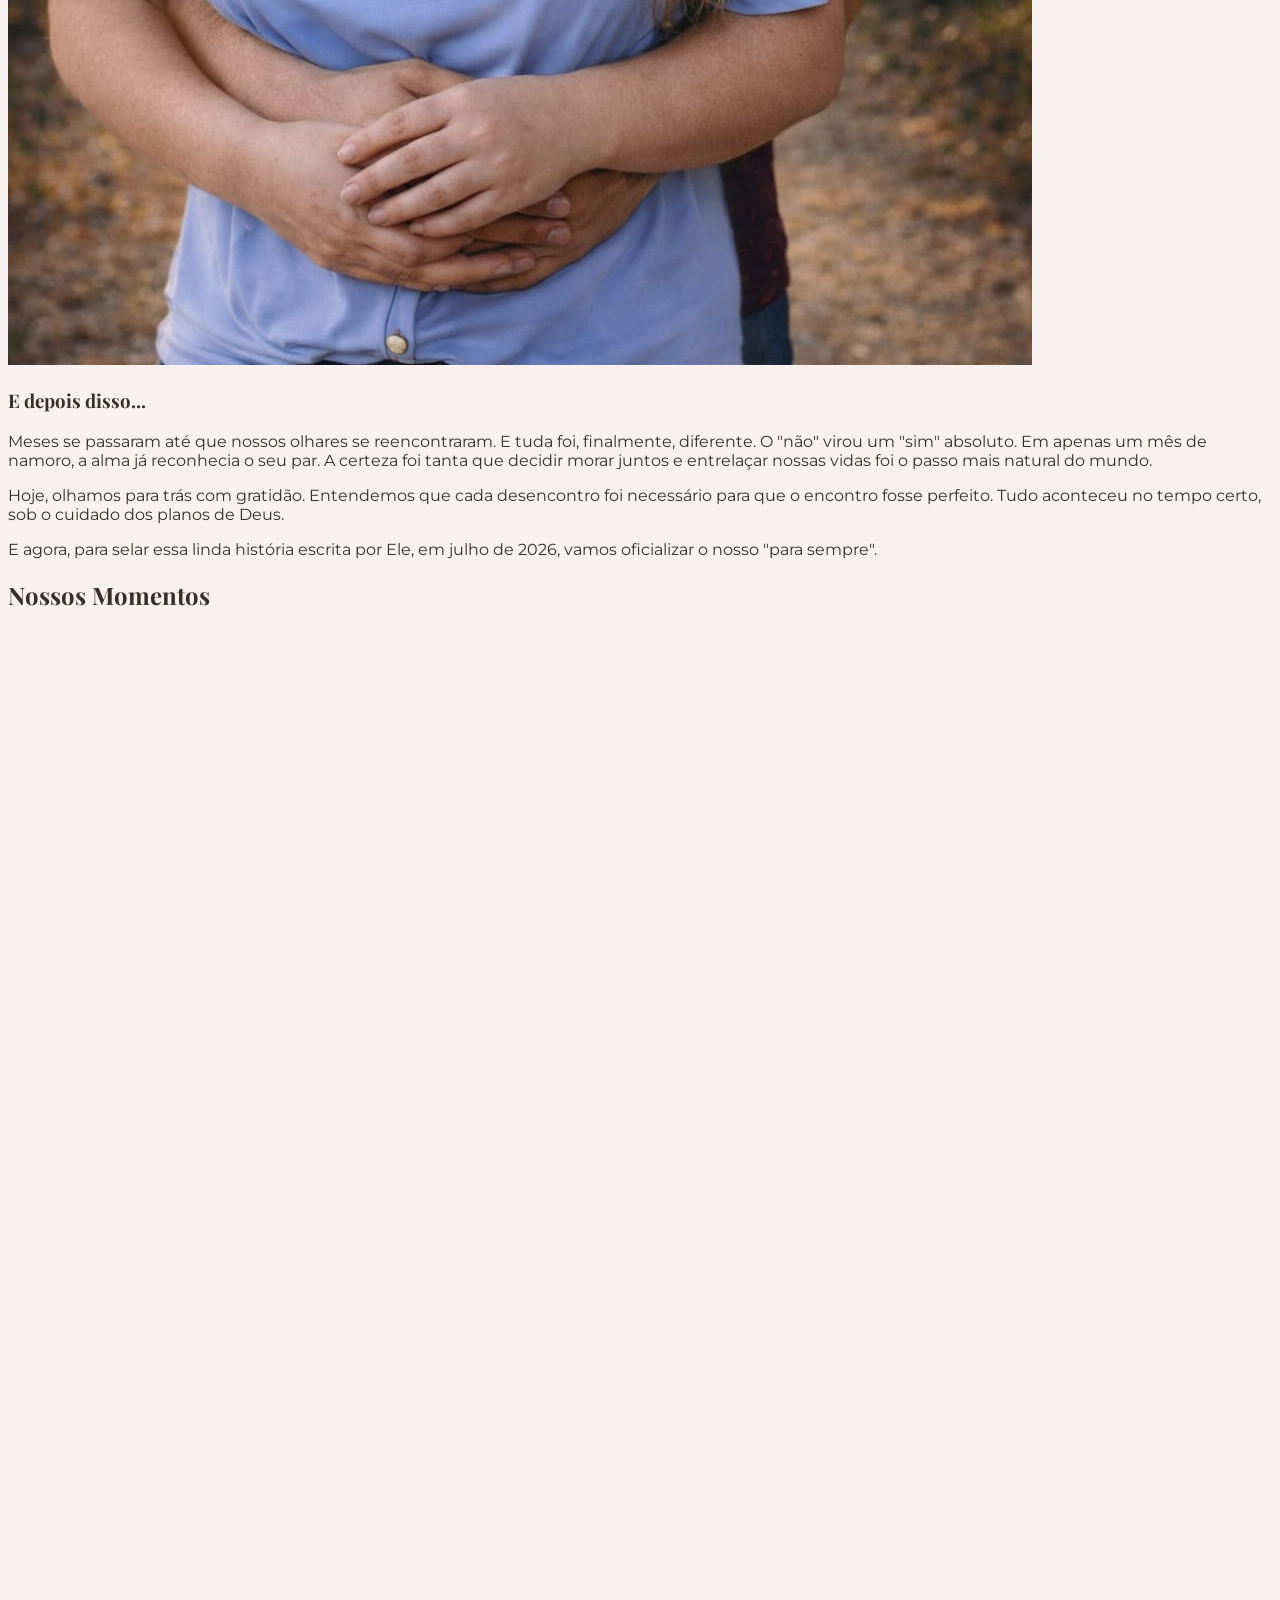
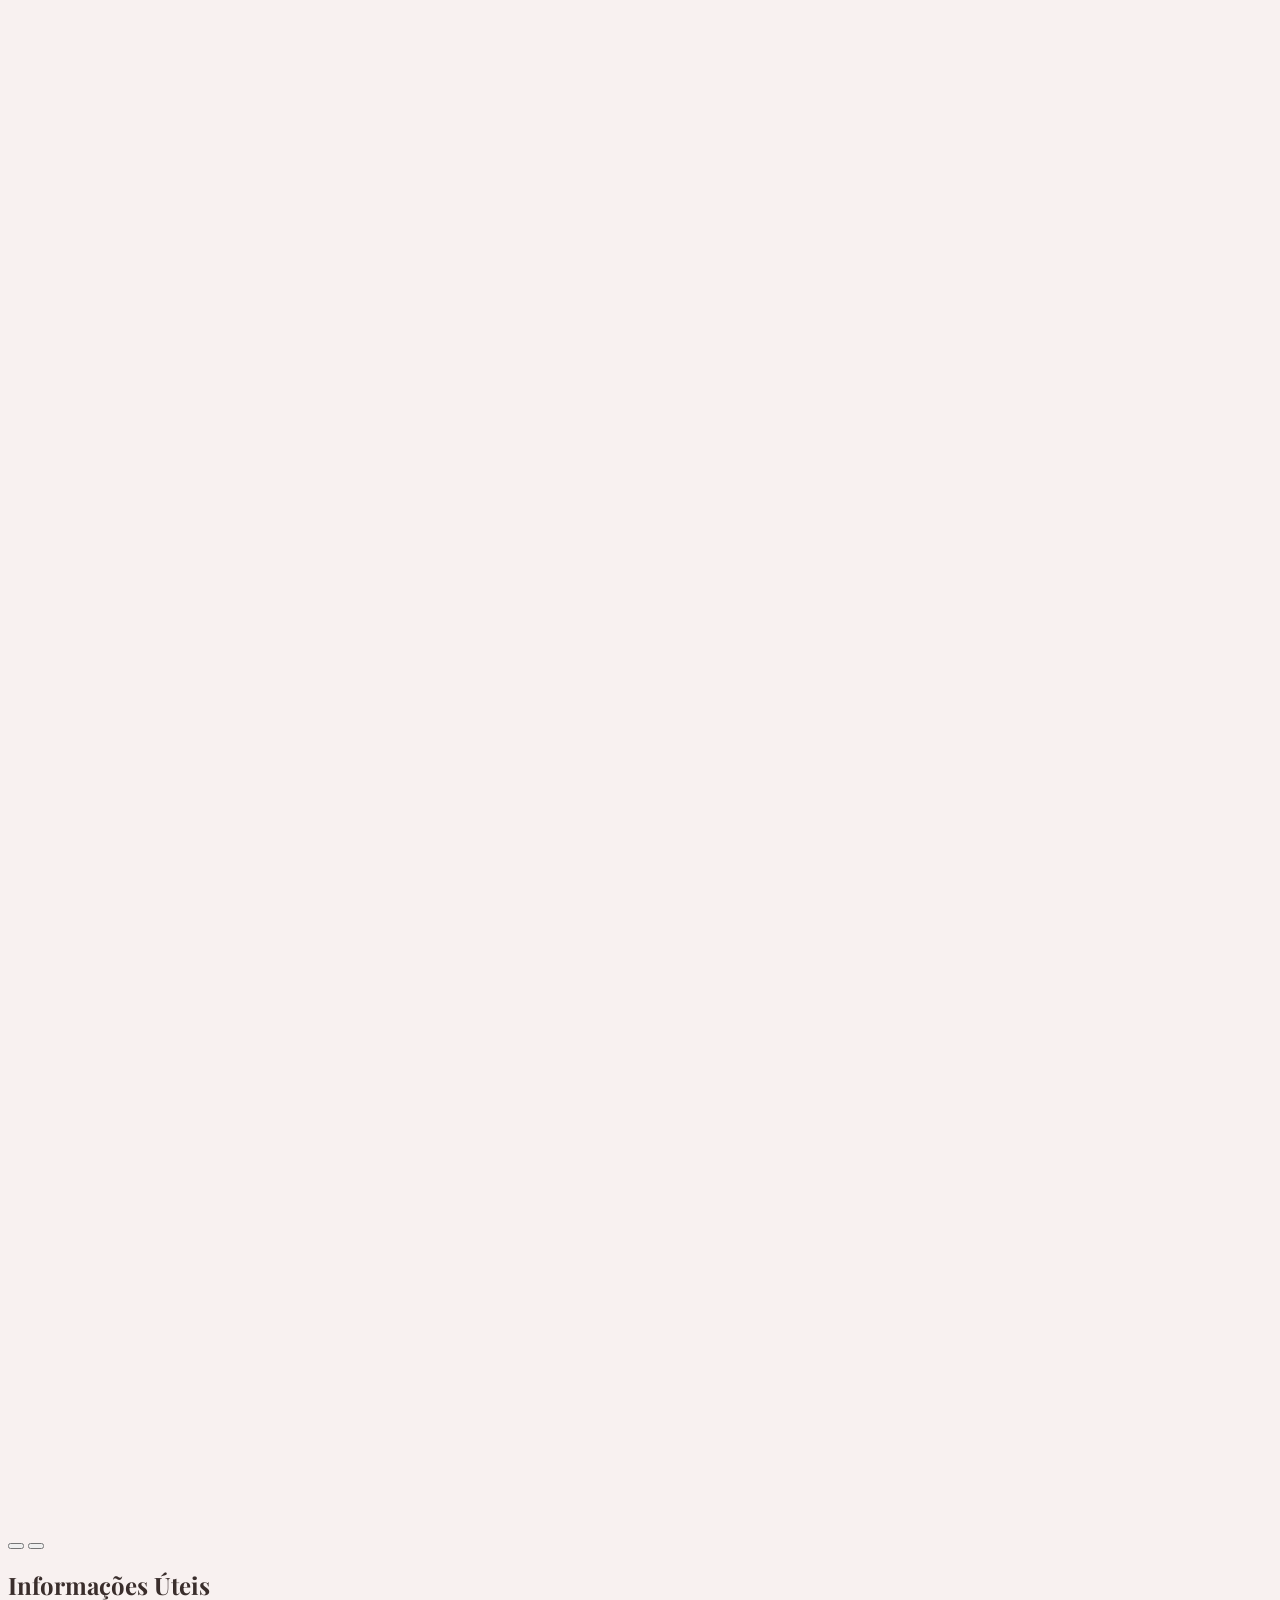
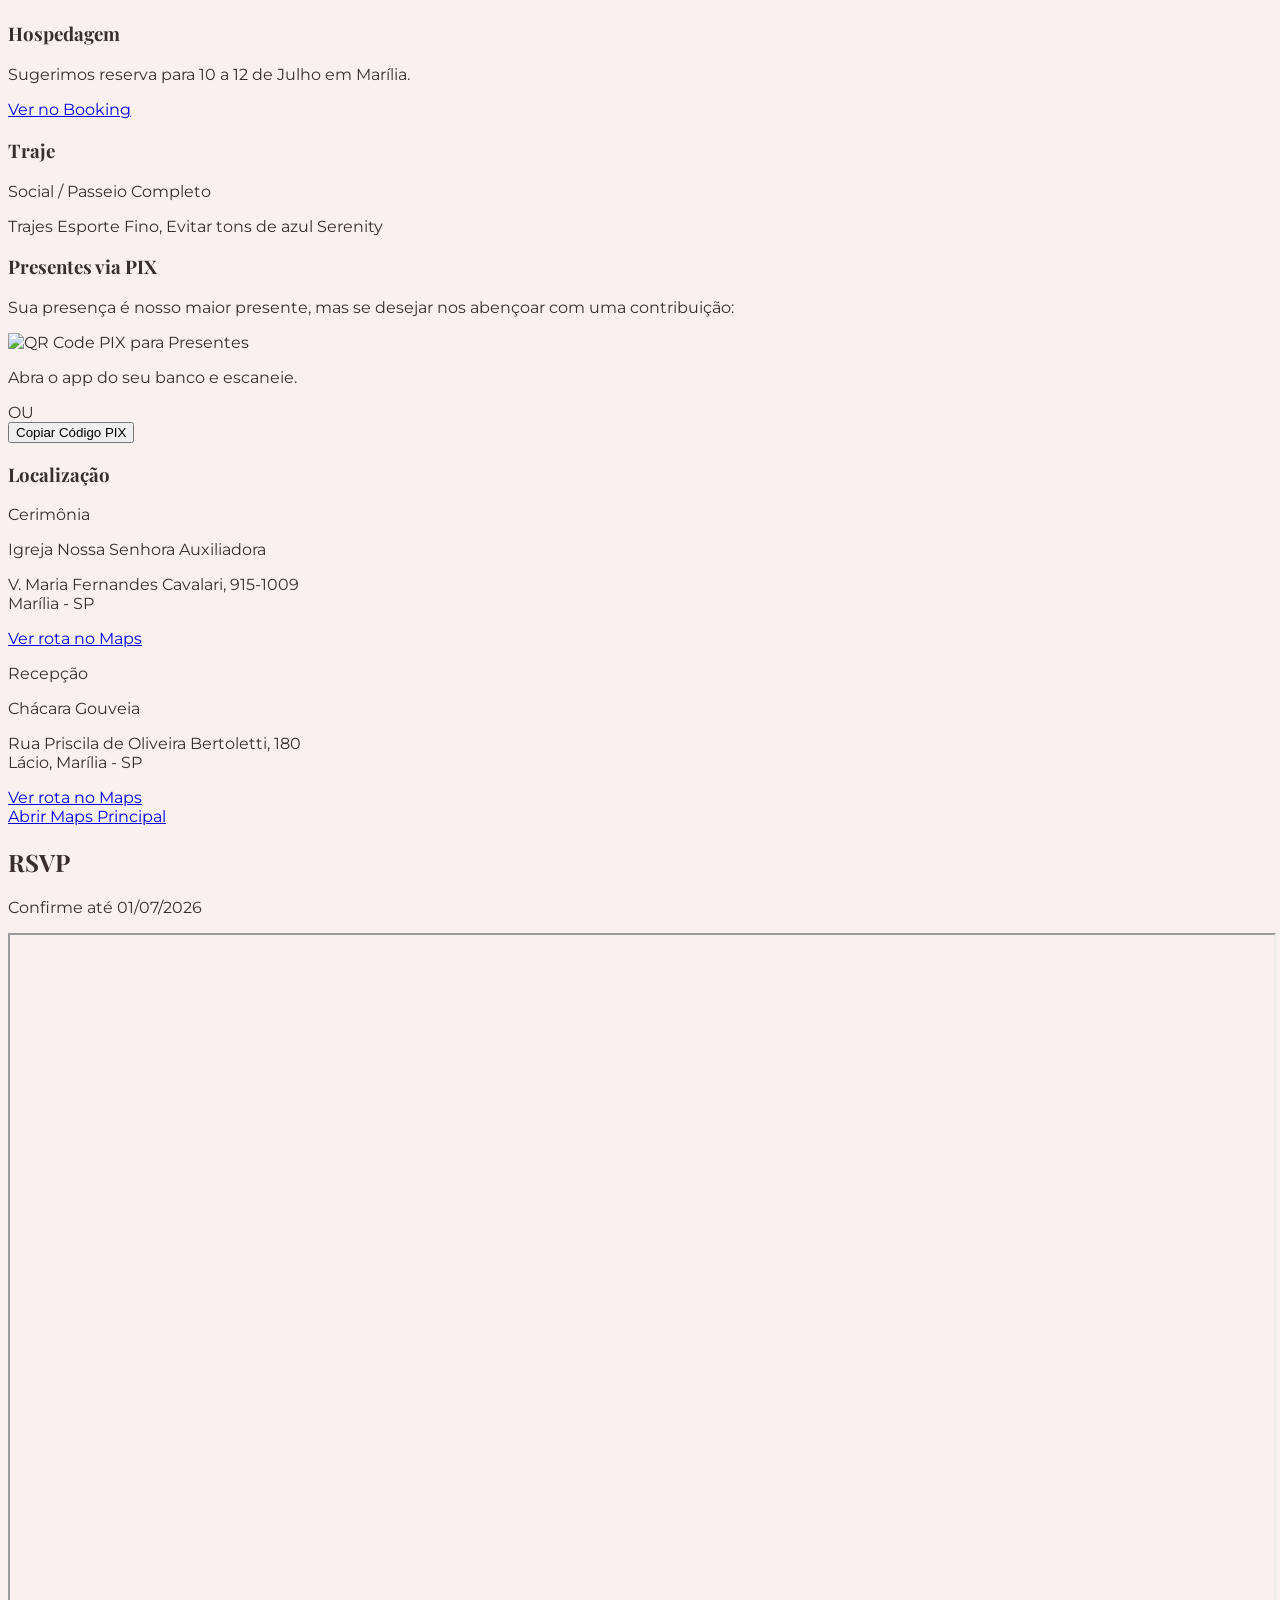
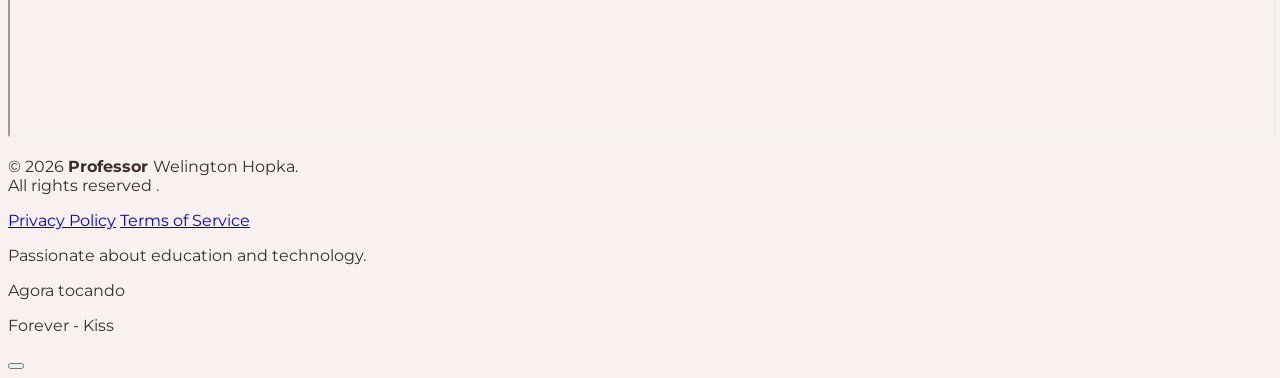
==== commit f904de94: "Changes to be committed: 	deleted:    fs.html 	modified:   index.html 	modified:   js/noivas.js 	ren" ====
--- a/index.html
+++ b/index.html
@@ -116,20 +116,25 @@
         </div>
 
         <div class="bg-white p-6 md:p-8 rounded-lg shadow-xl border-t-4 border-[var(--primary)] text-center flex flex-col justify-between">
-            <div class="mb-4">
-                <i data-feather="gift" class="w-10 h-10 text-[var(--secondary)] mx-auto mb-4"></i>
-                <h3 class="text-xl font-bold mb-4">Presentes via PIX</h3>
-                <p class="text-gray-600 text-sm mb-4">Se preferir, sua contribuição pode ser feita via PIX:</p>
-                <p class="text-gray-600 text-sm mb-4">Chave CNPJ:<br>
-                    <span class="font-semibold text-gray-800 text-xs md:text-sm">45.207.745/0001-64</span>
-                </p>
-            </div>
-            <div class="mb-6 flex flex-col items-center">
-                <img src="img/qrcode-pix.png" alt="QR Code PIX para Presentes" class="w-32 h-32 md:w-36 md:h-36 mx-auto mb-2 border p-1 rounded-lg">
-                <p class="text-xs text-gray-500 italic">Abra o app do seu banco e escaneie.</p>
-            </div>
-            <a href="pix://pay?cn=45.207.745%2F0001-64" target="_blank" rel="noopener noreferrer" class="block bg-[#32b8ac] text-white py-3 rounded-lg font-semibold hover:bg-[#2a9a8f] transition text-sm">Copia e Cola o PIX</a>
-        </div>
+    <div class="mb-4">
+        <i data-feather="gift" class="w-10 h-10 text-[var(--secondary)] mx-auto mb-4"></i>
+        <h3 class="text-xl font-bold mb-4">Presentes via PIX</h3>
+        <p class="text-gray-600 text-sm mb-4">Sua presença é nosso maior presente, mas se desejar nos abençoar com uma contribuição:</p>
+        
+       <div class="mb-6 flex flex-col items-center">
+    <!-- Gerando o QR Code dinamicamente com a API QRServer -->
+    <img src="https://api.qrserver.com/v1/create-qr-code/?size=200x200&data=00020101021126580014BR.GOV.BCB.PIX0118452077450001645204000053039865802BR5921ADRIELI%20FONTANA%20ARAUJO6007MARILIA62070503***6304" 
+         alt="QR Code PIX para Presentes" 
+         class="w-32 h-32 md:w-36 md:h-36 mx-auto mb-2 border p-1 rounded-lg bg-white">
+    <p class="text-[10px] text-gray-500 italic">Abra o app do seu banco e escaneie.</p>
+</div>
+<div>OU</div>
+    </div>
+
+    <button id="btnCopiaPix" class="block w-full bg-[#32b8ac] text-white py-3 rounded-lg font-semibold hover:bg-[#2a9a8f] transition text-sm shadow-md">
+        <i data-feather="copy" class="w-4 h-4 inline mr-2"></i> Copiar Código PIX
+    </button>
+</div>
 
         <div class="bg-white p-6 md:p-8 rounded-lg shadow-xl border-t-4 border-[var(--primary)] text-center flex flex-col justify-between">
             <div>
@@ -143,7 +148,7 @@
                         V. Maria Fernandes Cavalari, 915-1009<br>
                         Marília - SP
                     </p>
-                    <a href="https://maps.app.goo.gl/uXy2C4mN59kK1R1k8" target="_blank" rel="noopener noreferrer" class="inline-flex items-center text-xs font-medium text-[var(--accent)] hover:text-blue-800 transition">
+                    <a href="https://www.google.com/maps/search/?api=1&query=Igreja+Nossa+Senhora+Auxiliadora+Marilia+SP" target="_blank" rel="noopener noreferrer" class="inline-flex items-center text-xs font-medium text-[var(--accent)] hover:text-blue-800 transition">
                         <i data-feather="map" class="w-4 h-4 mr-1"></i>
                         Ver rota no Maps
                     </a>
@@ -158,7 +163,7 @@
                         Rua Priscila de Oliveira Bertoletti, 180<br>
                         Lácio, Marília - SP
                     </p>
-                    <a href="https://maps.app.goo.gl/Fk9pY7vYnL2o5jV4A" target="_blank" rel="noopener noreferrer" class="inline-flex items-center text-xs font-medium text-[var(--accent)] hover:text-blue-800 transition">
+                    <a href="https://www.google.com/maps/search/?api=1&query=Chácara+Gouveia+Rua+Priscila+de+Oliveira+Bertoletti+180+Lácio+Marília" target="_blank" rel="noopener noreferrer" class="inline-flex items-center text-xs font-medium text-[var(--accent)] hover:text-blue-800 transition">
                         <i data-feather="map" class="w-4 h-4 mr-1"></i>
                         Ver rota no Maps
                     </a>
@@ -227,7 +232,7 @@
 
     <!-- Áudio -->
     <audio id="siteMusic" preload="auto" playsinline loop>
-        <source src="music/Kiss%20-%20Forever%20%28Official%20Video%29.mp3" type="audio/mpeg">
+        <source src="music/forever.mp3" type="audio/mpeg">
     </audio>
 
     <script src="js/noivas.js"></script>
